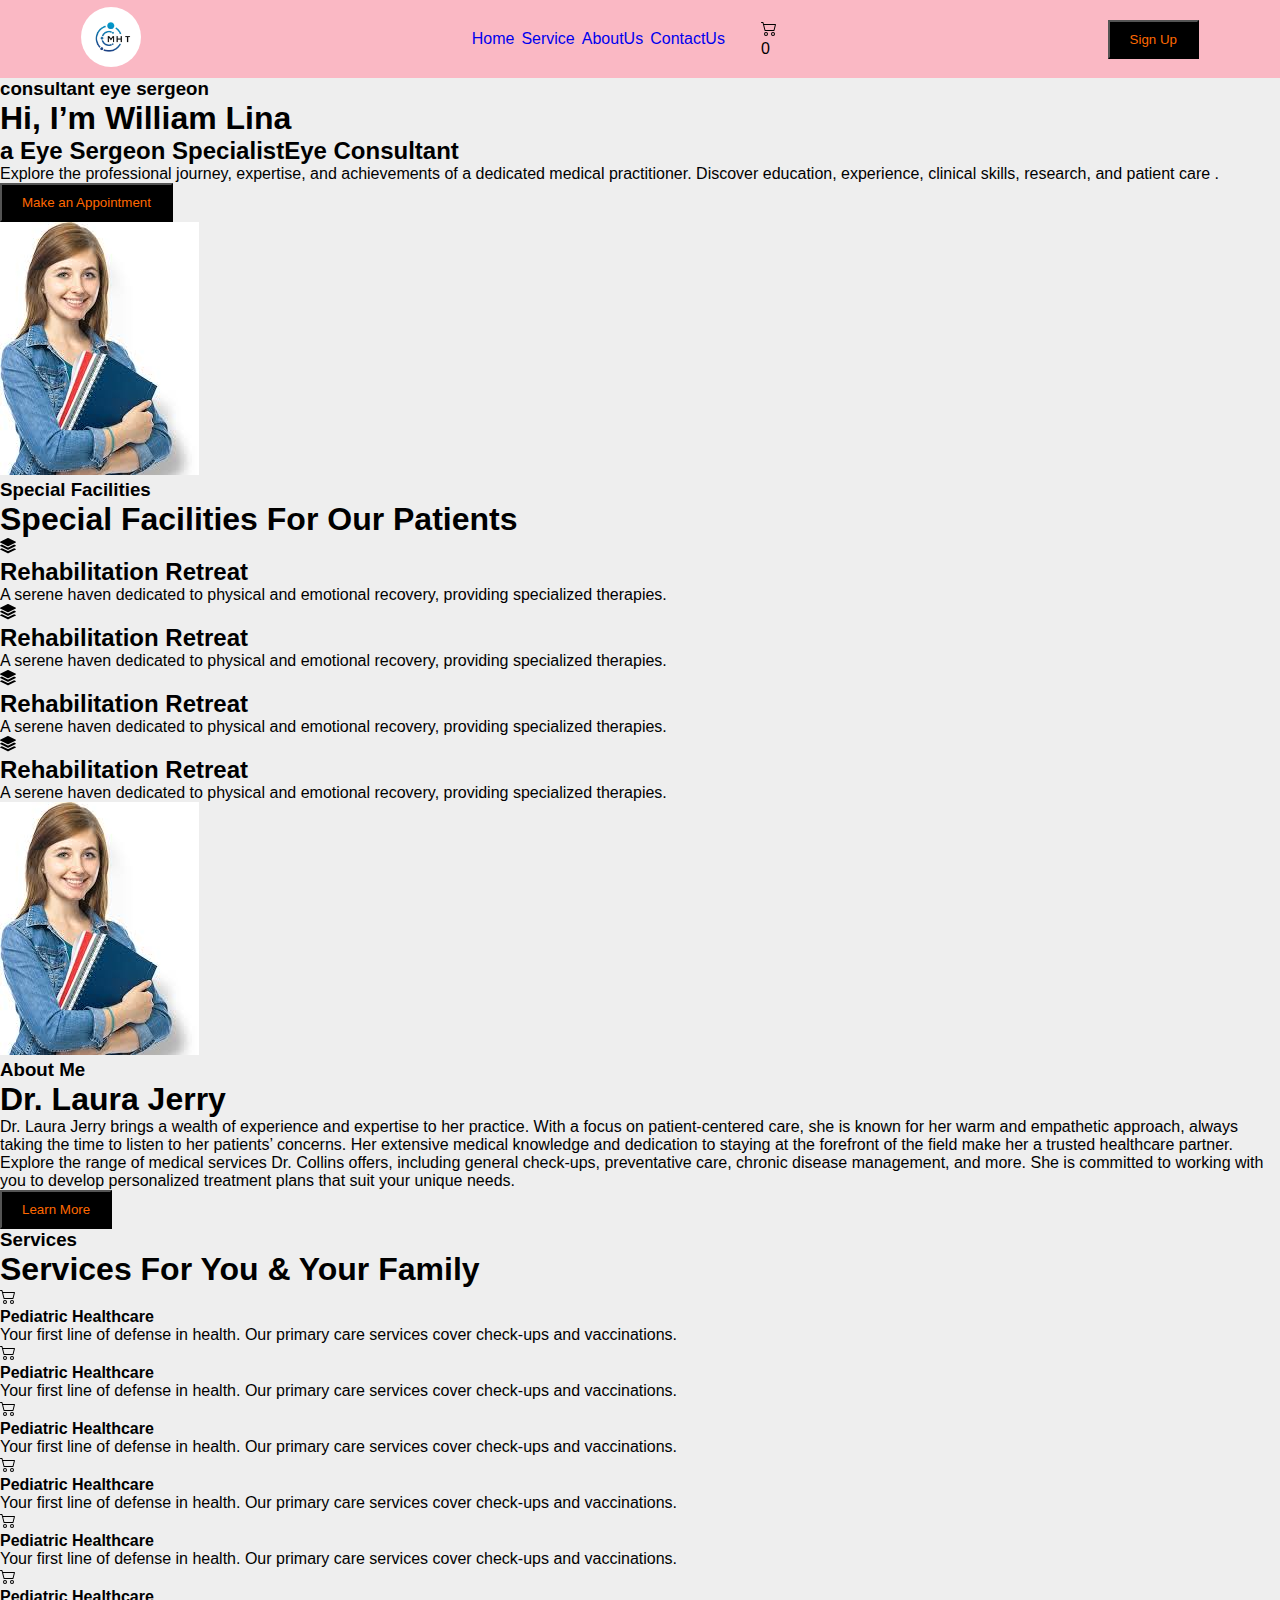
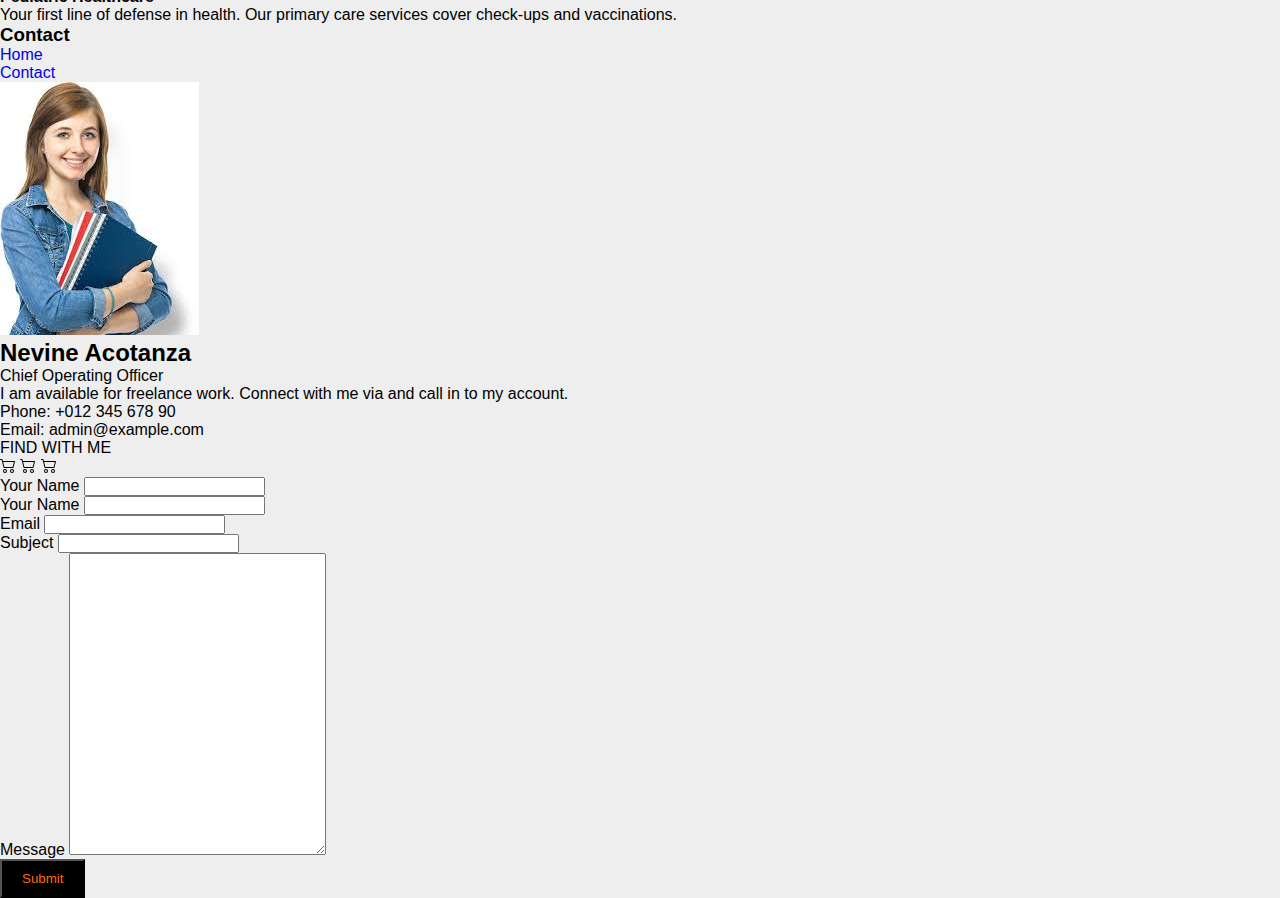
==== index.htm @ 34e97373 "I have started to make project settup using Html and css" ====
<!DOCTYPE html>
<html lang="en">

<head>
    <meta charset="UTF-8">
    <meta author="Muheto Hodal" />
    <meta name="viewport" content="width=device-width, initial-scale=1.0">
    <title>Hodal Portifolio</title>
    <link rel="stylesheet" href="./style.css">
</head>

<body>
    <header>
        <div>
            <img src="./assets/images/logo.webp" alt="This is my Logo">
        </div>
      <div class="nav_cart">
        <nav>
            <ul>
                <li>
                    <a href="home.html">Home</a>
                </li>
                <li>
                    <a href="service.html">Service</a>
                </li>
                <li>
                    <a href="aboutUs.html">AboutUs</a>
                </li>
                <li>
                    <a href="contact.html">ContactUs</a>
                </li>
            </ul>
        </nav>
        <div>
            <div>
                <svg xmlns="http://www.w3.org/2000/svg" width="16" height="16" fill="currentColor" class="bi bi-cart2"
                    viewBox="0 0 16 16">
                    <path
                        d="M0 2.5A.5.5 0 0 1 .5 2H2a.5.5 0 0 1 .485.379L2.89 4H14.5a.5.5 0 0 1 .485.621l-1.5 6A.5.5 0 0 1 13 11H4a.5.5 0 0 1-.485-.379L1.61 3H.5a.5.5 0 0 1-.5-.5M3.14 5l1.25 5h8.22l1.25-5zM5 13a1 1 0 1 0 0 2 1 1 0 0 0 0-2m-2 1a2 2 0 1 1 4 0 2 2 0 0 1-4 0m9-1a1 1 0 1 0 0 2 1 1 0 0 0 0-2m-2 1a2 2 0 1 1 4 0 2 2 0 0 1-4 0" />
                </svg>
            </div>
            <p>0</p>
        </div>
      </div>
        <button>Sign Up</button>

    </header>
    <main>
        <section class="hero_area_section">
            <div class="sub_div reft_div">
                <h3>consultant eye sergeon</h3>
                <h1>Hi, I’m William Lina</h1>
                <h2>a Eye Sergeon SpecialistEye Consultant</h2>
                <p>Explore the professional journey, expertise, and achievements of a dedicated medical practitioner.
                    Discover education, experience, clinical skills, research, and patient care .</p>
                <button>Make an Appointment</button>
            </div>
            <div class="sub_div right_div">
                <img src="./assets/images/keza.jpeg" alt="This is Hero Area Image">
            </div>
        </section>
        <section class="special_facilities_section">
            <div>
                <h3>Special Facilities</h3>
                <h1>Special Facilities For Our Patients</h1>
            </div>
            <div>
                <div class="card_1">
                    <div>
                        <svg xmlns="http://www.w3.org/2000/svg" width="16" height="16" fill="currentColor"
                            class="bi bi-stack" viewBox="0 0 16 16">
                            <path
                                d="m14.12 10.163 1.715.858c.22.11.22.424 0 .534L8.267 15.34a.6.6 0 0 1-.534 0L.165 11.555a.299.299 0 0 1 0-.534l1.716-.858 5.317 2.659c.505.252 1.1.252 1.604 0l5.317-2.66zM7.733.063a.6.6 0 0 1 .534 0l7.568 3.784a.3.3 0 0 1 0 .535L8.267 8.165a.6.6 0 0 1-.534 0L.165 4.382a.299.299 0 0 1 0-.535z" />
                            <path
                                d="m14.12 6.576 1.715.858c.22.11.22.424 0 .534l-7.568 3.784a.6.6 0 0 1-.534 0L.165 7.968a.299.299 0 0 1 0-.534l1.716-.858 5.317 2.659c.505.252 1.1.252 1.604 0z" />
                        </svg>
                    </div>
                    <div>
                        <h2>Rehabilitation Retreat</h2>
                        <p>A serene haven dedicated to physical and emotional recovery, providing specialized therapies.
                        </p>
                    </div>
                </div>
                <div class="card_1">
                    <div>
                        <svg xmlns="http://www.w3.org/2000/svg" width="16" height="16" fill="currentColor"
                            class="bi bi-stack" viewBox="0 0 16 16">
                            <path
                                d="m14.12 10.163 1.715.858c.22.11.22.424 0 .534L8.267 15.34a.6.6 0 0 1-.534 0L.165 11.555a.299.299 0 0 1 0-.534l1.716-.858 5.317 2.659c.505.252 1.1.252 1.604 0l5.317-2.66zM7.733.063a.6.6 0 0 1 .534 0l7.568 3.784a.3.3 0 0 1 0 .535L8.267 8.165a.6.6 0 0 1-.534 0L.165 4.382a.299.299 0 0 1 0-.535z" />
                            <path
                                d="m14.12 6.576 1.715.858c.22.11.22.424 0 .534l-7.568 3.784a.6.6 0 0 1-.534 0L.165 7.968a.299.299 0 0 1 0-.534l1.716-.858 5.317 2.659c.505.252 1.1.252 1.604 0z" />
                        </svg>
                    </div>
                    <div>
                        <h2>Rehabilitation Retreat</h2>
                        <p>A serene haven dedicated to physical and emotional recovery, providing specialized therapies.
                        </p>
                    </div>
                </div>
                <div class="card_1">
                    <div>
                        <svg xmlns="http://www.w3.org/2000/svg" width="16" height="16" fill="currentColor"
                            class="bi bi-stack" viewBox="0 0 16 16">
                            <path
                                d="m14.12 10.163 1.715.858c.22.11.22.424 0 .534L8.267 15.34a.6.6 0 0 1-.534 0L.165 11.555a.299.299 0 0 1 0-.534l1.716-.858 5.317 2.659c.505.252 1.1.252 1.604 0l5.317-2.66zM7.733.063a.6.6 0 0 1 .534 0l7.568 3.784a.3.3 0 0 1 0 .535L8.267 8.165a.6.6 0 0 1-.534 0L.165 4.382a.299.299 0 0 1 0-.535z" />
                            <path
                                d="m14.12 6.576 1.715.858c.22.11.22.424 0 .534l-7.568 3.784a.6.6 0 0 1-.534 0L.165 7.968a.299.299 0 0 1 0-.534l1.716-.858 5.317 2.659c.505.252 1.1.252 1.604 0z" />
                        </svg>
                    </div>
                    <div>
                        <h2>Rehabilitation Retreat</h2>
                        <p>A serene haven dedicated to physical and emotional recovery, providing specialized therapies.
                        </p>
                    </div>
                </div>
                <div class="card_1">
                    <div>
                        <svg xmlns="http://www.w3.org/2000/svg" width="16" height="16" fill="currentColor"
                            class="bi bi-stack" viewBox="0 0 16 16">
                            <path
                                d="m14.12 10.163 1.715.858c.22.11.22.424 0 .534L8.267 15.34a.6.6 0 0 1-.534 0L.165 11.555a.299.299 0 0 1 0-.534l1.716-.858 5.317 2.659c.505.252 1.1.252 1.604 0l5.317-2.66zM7.733.063a.6.6 0 0 1 .534 0l7.568 3.784a.3.3 0 0 1 0 .535L8.267 8.165a.6.6 0 0 1-.534 0L.165 4.382a.299.299 0 0 1 0-.535z" />
                            <path
                                d="m14.12 6.576 1.715.858c.22.11.22.424 0 .534l-7.568 3.784a.6.6 0 0 1-.534 0L.165 7.968a.299.299 0 0 1 0-.534l1.716-.858 5.317 2.659c.505.252 1.1.252 1.604 0z" />
                        </svg>
                    </div>
                    <div>
                        <h2>Rehabilitation Retreat</h2>
                        <p>A serene haven dedicated to physical and emotional recovery, providing specialized therapies.
                        </p>
                    </div>
                </div>
            </div>
        </section>
        <section class="about_us_section">
            <div class="reft_div">
                <img src="./assets/images/keza.jpeg" alt="About Us Image">
            </div>
            <div class="right_div">
                <h3>About Me</h3>
                <h1>Dr. Laura Jerry</h1>
                <p>Dr. Laura Jerry brings a wealth of experience and expertise to her practice. With a focus on
                    patient-centered care, she is known for her warm and empathetic approach, always taking the time to
                    listen to her patients’ concerns. Her extensive medical knowledge and dedication to staying at the
                    forefront of the field make her a trusted healthcare partner.</p>
                <p>Explore the range of medical services Dr. Collins offers, including general check-ups, preventative
                    care, chronic disease management, and more. She is committed to working with you to develop
                    personalized treatment plans that suit your unique needs.</p>
                <button>Learn More</button>
            </div>
        </section>
        <section class="service_section">
            <h3>Services</h3>
            <h1>Services For You &
                Your Family</h1>

            <div class="cards_container">
                <div class="card_2">
                    <div>
                        <svg xmlns="http://www.w3.org/2000/svg" width="16" height="16" fill="currentColor"
                            class="bi bi-cart2" viewBox="0 0 16 16">
                            <path
                                d="M0 2.5A.5.5 0 0 1 .5 2H2a.5.5 0 0 1 .485.379L2.89 4H14.5a.5.5 0 0 1 .485.621l-1.5 6A.5.5 0 0 1 13 11H4a.5.5 0 0 1-.485-.379L1.61 3H.5a.5.5 0 0 1-.5-.5M3.14 5l1.25 5h8.22l1.25-5zM5 13a1 1 0 1 0 0 2 1 1 0 0 0 0-2m-2 1a2 2 0 1 1 4 0 2 2 0 0 1-4 0m9-1a1 1 0 1 0 0 2 1 1 0 0 0 0-2m-2 1a2 2 0 1 1 4 0 2 2 0 0 1-4 0" />
                        </svg>
                    </div>
                    <h4> Pediatric Healthcare</h4>
                    <p>Your first line of defense in health. Our primary care services cover check-ups and vaccinations.
                    </p>
                </div>
                <div class="card_2">
                    <div>
                        <svg xmlns="http://www.w3.org/2000/svg" width="16" height="16" fill="currentColor"
                            class="bi bi-cart2" viewBox="0 0 16 16">
                            <path
                                d="M0 2.5A.5.5 0 0 1 .5 2H2a.5.5 0 0 1 .485.379L2.89 4H14.5a.5.5 0 0 1 .485.621l-1.5 6A.5.5 0 0 1 13 11H4a.5.5 0 0 1-.485-.379L1.61 3H.5a.5.5 0 0 1-.5-.5M3.14 5l1.25 5h8.22l1.25-5zM5 13a1 1 0 1 0 0 2 1 1 0 0 0 0-2m-2 1a2 2 0 1 1 4 0 2 2 0 0 1-4 0m9-1a1 1 0 1 0 0 2 1 1 0 0 0 0-2m-2 1a2 2 0 1 1 4 0 2 2 0 0 1-4 0" />
                        </svg>
                    </div>
                    <h4> Pediatric Healthcare</h4>
                    <p>Your first line of defense in health. Our primary care services cover check-ups and vaccinations.
                    </p>
                </div>
                <div class="card_2">
                    <div>
                        <svg xmlns="http://www.w3.org/2000/svg" width="16" height="16" fill="currentColor"
                            class="bi bi-cart2" viewBox="0 0 16 16">
                            <path
                                d="M0 2.5A.5.5 0 0 1 .5 2H2a.5.5 0 0 1 .485.379L2.89 4H14.5a.5.5 0 0 1 .485.621l-1.5 6A.5.5 0 0 1 13 11H4a.5.5 0 0 1-.485-.379L1.61 3H.5a.5.5 0 0 1-.5-.5M3.14 5l1.25 5h8.22l1.25-5zM5 13a1 1 0 1 0 0 2 1 1 0 0 0 0-2m-2 1a2 2 0 1 1 4 0 2 2 0 0 1-4 0m9-1a1 1 0 1 0 0 2 1 1 0 0 0 0-2m-2 1a2 2 0 1 1 4 0 2 2 0 0 1-4 0" />
                        </svg>
                    </div>
                    <h4> Pediatric Healthcare</h4>
                    <p>Your first line of defense in health. Our primary care services cover check-ups and vaccinations.
                    </p>
                </div>
                <div class="card_2">
                    <div>
                        <svg xmlns="http://www.w3.org/2000/svg" width="16" height="16" fill="currentColor"
                            class="bi bi-cart2" viewBox="0 0 16 16">
                            <path
                                d="M0 2.5A.5.5 0 0 1 .5 2H2a.5.5 0 0 1 .485.379L2.89 4H14.5a.5.5 0 0 1 .485.621l-1.5 6A.5.5 0 0 1 13 11H4a.5.5 0 0 1-.485-.379L1.61 3H.5a.5.5 0 0 1-.5-.5M3.14 5l1.25 5h8.22l1.25-5zM5 13a1 1 0 1 0 0 2 1 1 0 0 0 0-2m-2 1a2 2 0 1 1 4 0 2 2 0 0 1-4 0m9-1a1 1 0 1 0 0 2 1 1 0 0 0 0-2m-2 1a2 2 0 1 1 4 0 2 2 0 0 1-4 0" />
                        </svg>
                    </div>
                    <h4> Pediatric Healthcare</h4>
                    <p>Your first line of defense in health. Our primary care services cover check-ups and vaccinations.
                    </p>
                </div>
                <div class="card_2">
                    <div>
                        <svg xmlns="http://www.w3.org/2000/svg" width="16" height="16" fill="currentColor"
                            class="bi bi-cart2" viewBox="0 0 16 16">
                            <path
                                d="M0 2.5A.5.5 0 0 1 .5 2H2a.5.5 0 0 1 .485.379L2.89 4H14.5a.5.5 0 0 1 .485.621l-1.5 6A.5.5 0 0 1 13 11H4a.5.5 0 0 1-.485-.379L1.61 3H.5a.5.5 0 0 1-.5-.5M3.14 5l1.25 5h8.22l1.25-5zM5 13a1 1 0 1 0 0 2 1 1 0 0 0 0-2m-2 1a2 2 0 1 1 4 0 2 2 0 0 1-4 0m9-1a1 1 0 1 0 0 2 1 1 0 0 0 0-2m-2 1a2 2 0 1 1 4 0 2 2 0 0 1-4 0" />
                        </svg>
                    </div>
                    <h4> Pediatric Healthcare</h4>
                    <p>Your first line of defense in health. Our primary care services cover check-ups and vaccinations.
                    </p>
                </div>
                <div class="card_2">
                    <div>
                        <svg xmlns="http://www.w3.org/2000/svg" width="16" height="16" fill="currentColor"
                            class="bi bi-cart2" viewBox="0 0 16 16">
                            <path
                                d="M0 2.5A.5.5 0 0 1 .5 2H2a.5.5 0 0 1 .485.379L2.89 4H14.5a.5.5 0 0 1 .485.621l-1.5 6A.5.5 0 0 1 13 11H4a.5.5 0 0 1-.485-.379L1.61 3H.5a.5.5 0 0 1-.5-.5M3.14 5l1.25 5h8.22l1.25-5zM5 13a1 1 0 1 0 0 2 1 1 0 0 0 0-2m-2 1a2 2 0 1 1 4 0 2 2 0 0 1-4 0m9-1a1 1 0 1 0 0 2 1 1 0 0 0 0-2m-2 1a2 2 0 1 1 4 0 2 2 0 0 1-4 0" />
                        </svg>
                    </div>
                    <h4> Pediatric Healthcare</h4>
                    <p>Your first line of defense in health. Our primary care services cover check-ups and vaccinations.
                    </p>
                </div>
            </div>
        </section>
        <section class="contact_section">
            <div>
                <h3>Contact</h3>
                <nav>
                    <ul>
                        <li><a href="home.html">Home</a></li>
                        <li><a href="contact.html">Contact</a></li>
                    </ul>
                </nav>
            </div>
            <div>
                <aside>
                    <div>
                        <img src="./assets/images/keza.jpeg" alt="my Aside Image of Contact Us information">
                    </div>
                    <div>
                        <h2>Nevine Acotanza</h2>
                        <p>Chief Operating Officer</p>
                    </div>
                    <p>I am available for freelance work. Connect with me via and call in to my account.</p>
                    <div>
                        <p>Phone: <span>+012 345 678 90</span></p>
                        <p>Email: <span>admin@example.com</span></p>
                    </div>
                    <p>FIND WITH ME</p>

                    <div>
                        <svg xmlns="http://www.w3.org/2000/svg" width="16" height="16" fill="currentColor"
                            class="bi bi-cart2" viewBox="0 0 16 16">
                            <path
                                d="M0 2.5A.5.5 0 0 1 .5 2H2a.5.5 0 0 1 .485.379L2.89 4H14.5a.5.5 0 0 1 .485.621l-1.5 6A.5.5 0 0 1 13 11H4a.5.5 0 0 1-.485-.379L1.61 3H.5a.5.5 0 0 1-.5-.5M3.14 5l1.25 5h8.22l1.25-5zM5 13a1 1 0 1 0 0 2 1 1 0 0 0 0-2m-2 1a2 2 0 1 1 4 0 2 2 0 0 1-4 0m9-1a1 1 0 1 0 0 2 1 1 0 0 0 0-2m-2 1a2 2 0 1 1 4 0 2 2 0 0 1-4 0" />
                        </svg>
                        <svg xmlns="http://www.w3.org/2000/svg" width="16" height="16" fill="currentColor"
                            class="bi bi-cart2" viewBox="0 0 16 16">
                            <path
                                d="M0 2.5A.5.5 0 0 1 .5 2H2a.5.5 0 0 1 .485.379L2.89 4H14.5a.5.5 0 0 1 .485.621l-1.5 6A.5.5 0 0 1 13 11H4a.5.5 0 0 1-.485-.379L1.61 3H.5a.5.5 0 0 1-.5-.5M3.14 5l1.25 5h8.22l1.25-5zM5 13a1 1 0 1 0 0 2 1 1 0 0 0 0-2m-2 1a2 2 0 1 1 4 0 2 2 0 0 1-4 0m9-1a1 1 0 1 0 0 2 1 1 0 0 0 0-2m-2 1a2 2 0 1 1 4 0 2 2 0 0 1-4 0" />
                        </svg>
                        <svg xmlns="http://www.w3.org/2000/svg" width="16" height="16" fill="currentColor"
                            class="bi bi-cart2" viewBox="0 0 16 16">
                            <path
                                d="M0 2.5A.5.5 0 0 1 .5 2H2a.5.5 0 0 1 .485.379L2.89 4H14.5a.5.5 0 0 1 .485.621l-1.5 6A.5.5 0 0 1 13 11H4a.5.5 0 0 1-.485-.379L1.61 3H.5a.5.5 0 0 1-.5-.5M3.14 5l1.25 5h8.22l1.25-5zM5 13a1 1 0 1 0 0 2 1 1 0 0 0 0-2m-2 1a2 2 0 1 1 4 0 2 2 0 0 1-4 0m9-1a1 1 0 1 0 0 2 1 1 0 0 0 0-2m-2 1a2 2 0 1 1 4 0 2 2 0 0 1-4 0" />
                        </svg>
                    </div>
                </aside>
                <form action="#">
                    <div>
                        <div>
                            <label for="full_name">Your Name</label>
                            <input type="text" name="" id="full_name">
                        </div>
                        <div>
                            <label for="phone_number">Your Name</label>
                            <input type="text" name="" id="phone_number">
                        </div>
                    </div>
                    <div>
                        <label for="email">Email</label>
                        <input type="email" name="" id="email">
                    </div>
                    <div>
                        <label for="subject">Subject</label>
                        <input type="text" name="" id="subject">
                    </div>
                    <div>
                        <label for="message">Message</label>
                        <textarea name="" id="message" cols="30" rows="20"></textarea>
                    </div>
                    <button type="submit">Submit</button>
                </form>
            </div>
        </section>
    </main>

</body>

</html>
---- style.css ----
* {
    margin: 0px;
    padding: 0px;
    box-sizing: border-box;
}

:root {
    --color--black: #000000;
    --color--cyan-bluish-gray: #abb8c3;
    --color--white: #ffffff;
    --color--option-bg: #eee;
    --color--pale-pink: #f78da7;
    --color--vivid-red: #cf2e2e;
    --color--luminous-vivid-orange: #ff6900;
    --color--luminous-vivid-amber: #fcb900;
    --color--light-green-cyan: #7bdcb5;
    --color--vivid-green-cyan: #00d084;
    --color--pale-cyan-blue: #8ed1fc;
    --color--vivid-cyan-blue: #0693e3;
    --color--vivid-purple: #9b51e0;
    --color--inbio-primary: #ff014f;
    --color--inbio-secondary: #FFDC60;
    --color--inbio-tertiary: #FAB8C4;
    --color--inbio-white: #ffffff;
    --color--inbio-dark: #27272E;
    --gradient--vivid-cyan-blue-to-vivid-purple: linear-gradient(135deg, rgba(6, 147, 227, 1) 0%, rgb(155, 81, 224) 100%);
    --gradient--light-green-cyan-to-vivid-green-cyan: linear-gradient(135deg, rgb(122, 220, 180) 0%, rgb(0, 208, 130) 100%);
    --gradient--luminous-vivid-amber-to-luminous-vivid-orange: linear-gradient(135deg, rgba(252, 185, 0, 1) 0%, rgba(255, 105, 0, 1) 100%);
    --gradient--luminous-vivid-orange-to-vivid-red: linear-gradient(135deg, rgba(255, 105, 0, 1) 0%, rgb(207, 46, 46) 100%);
    --gradient--very-light-gray-to-cyan-bluish-gray: linear-gradient(135deg, rgb(238, 238, 238) 0%, rgb(169, 184, 195) 100%);
    --gradient--cool-to-warm-spectrum: linear-gradient(135deg, rgb(74, 234, 220) 0%, rgb(151, 120, 209) 20%, rgb(207, 42, 186) 40%, rgb(238, 44, 130) 60%, rgb(251, 105, 98) 80%, rgb(254, 248, 76) 100%);
    --gradient--blush-light-purple: linear-gradient(135deg, rgb(255, 206, 236) 0%, rgb(152, 150, 240) 100%);
    --gradient--blush-bordeaux: linear-gradient(135deg, rgb(254, 205, 165) 0%, rgb(254, 45, 45) 50%, rgb(107, 0, 62) 100%);
    --gradient--luminous-dusk: linear-gradient(135deg, rgb(255, 203, 112) 0%, rgb(199, 81, 192) 50%, rgb(65, 88, 208) 100%);
    --gradient--pale-ocean: linear-gradient(135deg, rgb(255, 245, 203) 0%, rgb(182, 227, 212) 50%, rgb(51, 167, 181) 100%);
    --gradient--electric-grass: linear-gradient(135deg, rgb(202, 248, 128) 0%, rgb(113, 206, 126) 100%);
    --gradient--midnight: linear-gradient(135deg, rgb(2, 3, 129) 0%, rgb(40, 116, 252) 100%);
    --font-size--small: 12px;
    --font-size--medium: 20px;
    --font-size--large: 36px;
    --font-size--x-large: 42px;
    --font-size--normal: 16px;
    --font-size--huge: 50px;
    --font-family--inter: "Inter", sans-serif;
    --font-family--cardo: Cardo;
    --spacing--20: 0.44rem;
    --spacing--30: 0.67rem;
    --spacing--40: 1rem;
    --spacing--50: 1.5rem;
    --spacing--60: 2.25rem;
    --spacing--70: 3.38rem;
    --spacing--80: 5.06rem;
    --shadow--natural: 6px 6px 9px rgba(0, 0, 0, 0.2);
    --shadow--deep: 12px 12px 50px rgba(0, 0, 0, 0.4);
    --shadow--sharp: 6px 6px 0px rgba(0, 0, 0, 0.2);
    --shadow--outlined: 6px 6px 0px -3px rgba(255, 255, 255, 1), 6px 6px rgba(0, 0, 0, 1);
    --shadow--crisp: 6px 6px 0px rgba(0, 0, 0, 1);
}

body {
    background-color: var(--color--option-bg);
    font-family: var(--font-family--inter);
}

ul {
    list-style: none;
}

a {
    text-decoration: none;
}

header {
    background-color: var(--color--inbio-tertiary);
    display: flex;
    justify-content: space-between;
    padding: var(--spacing--20) var(--spacing--80);
    align-items: center;

}

header img {
    width: 60px;
    height: 60px;
    border-radius: 50%;
}

header nav ul {
    display: flex;
    gap: var(--spacing--20);
}

button {
    padding: 10px 20px;
    background: var(--color--black);
    color: var(--color--luminous-vivid-orange);
}

.nav_cart {
    display: flex;
    gap: var(--spacing--60);
    align-items: center;
}
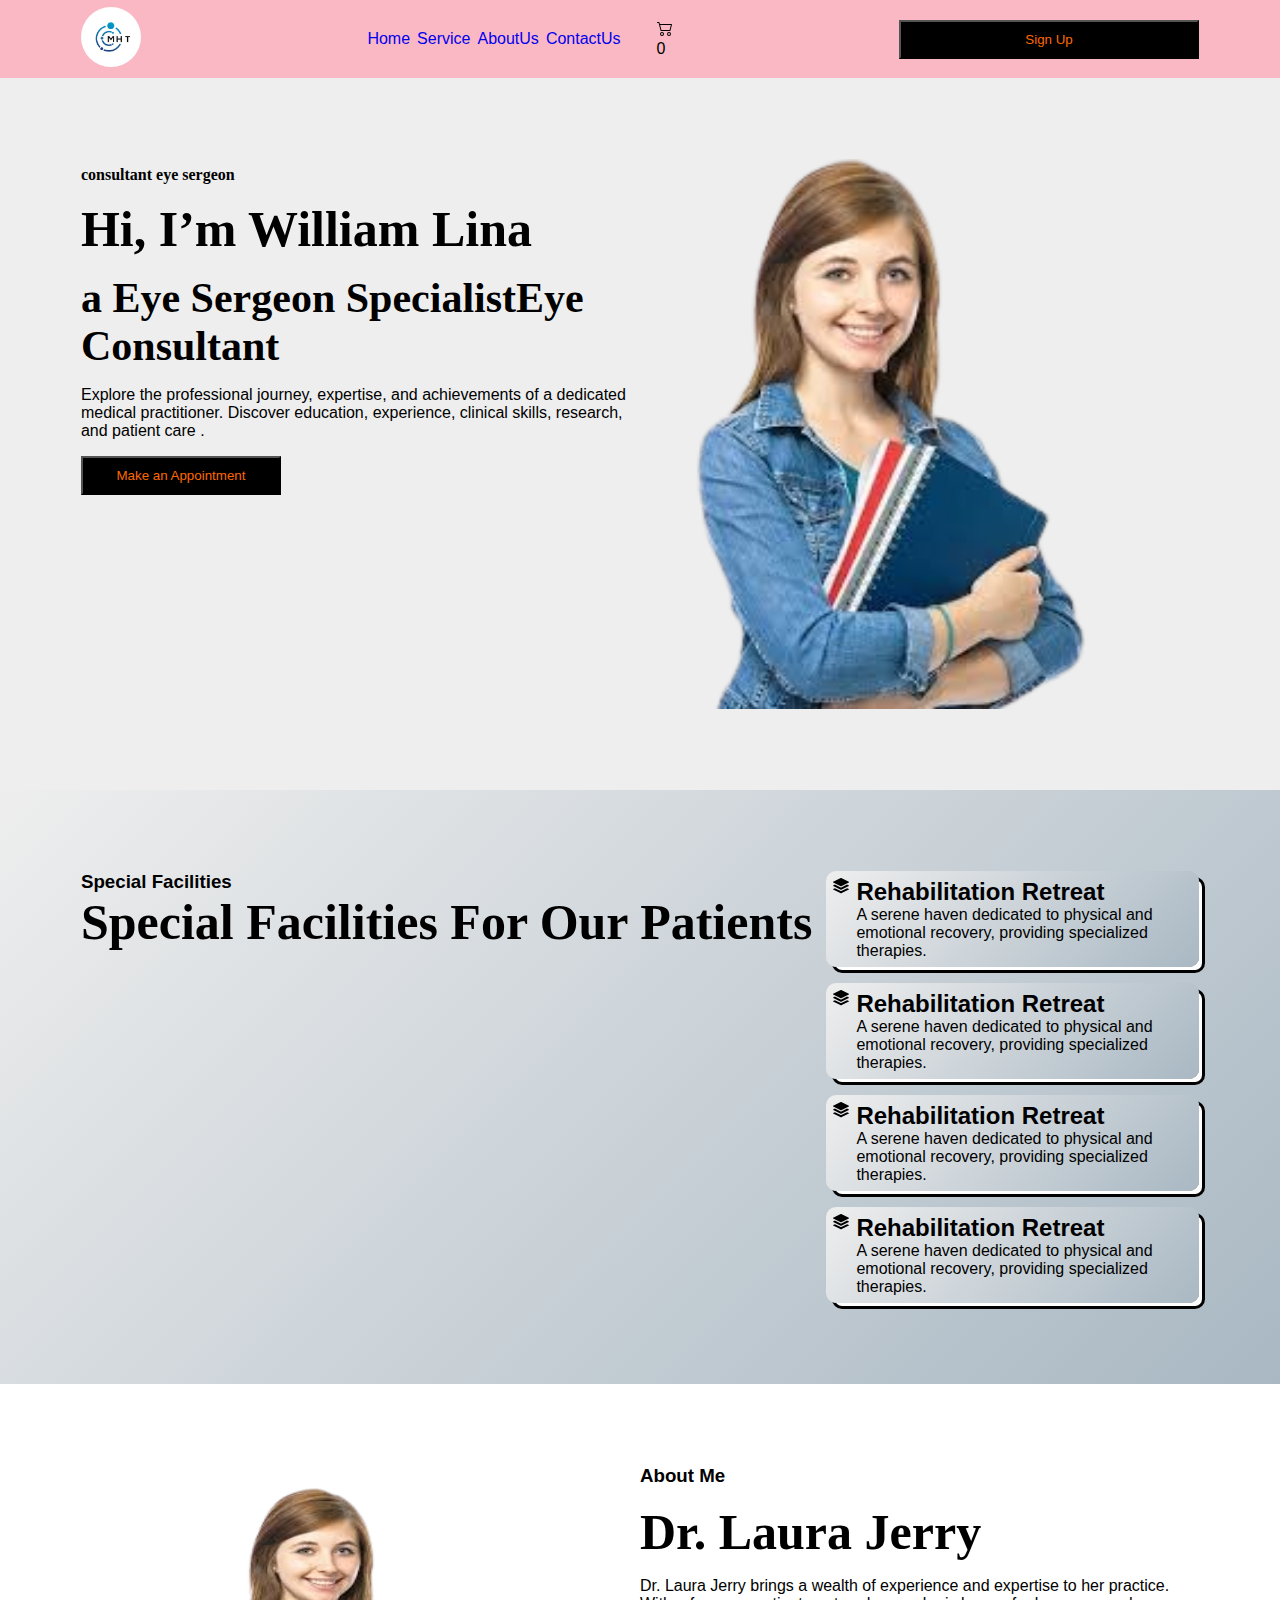
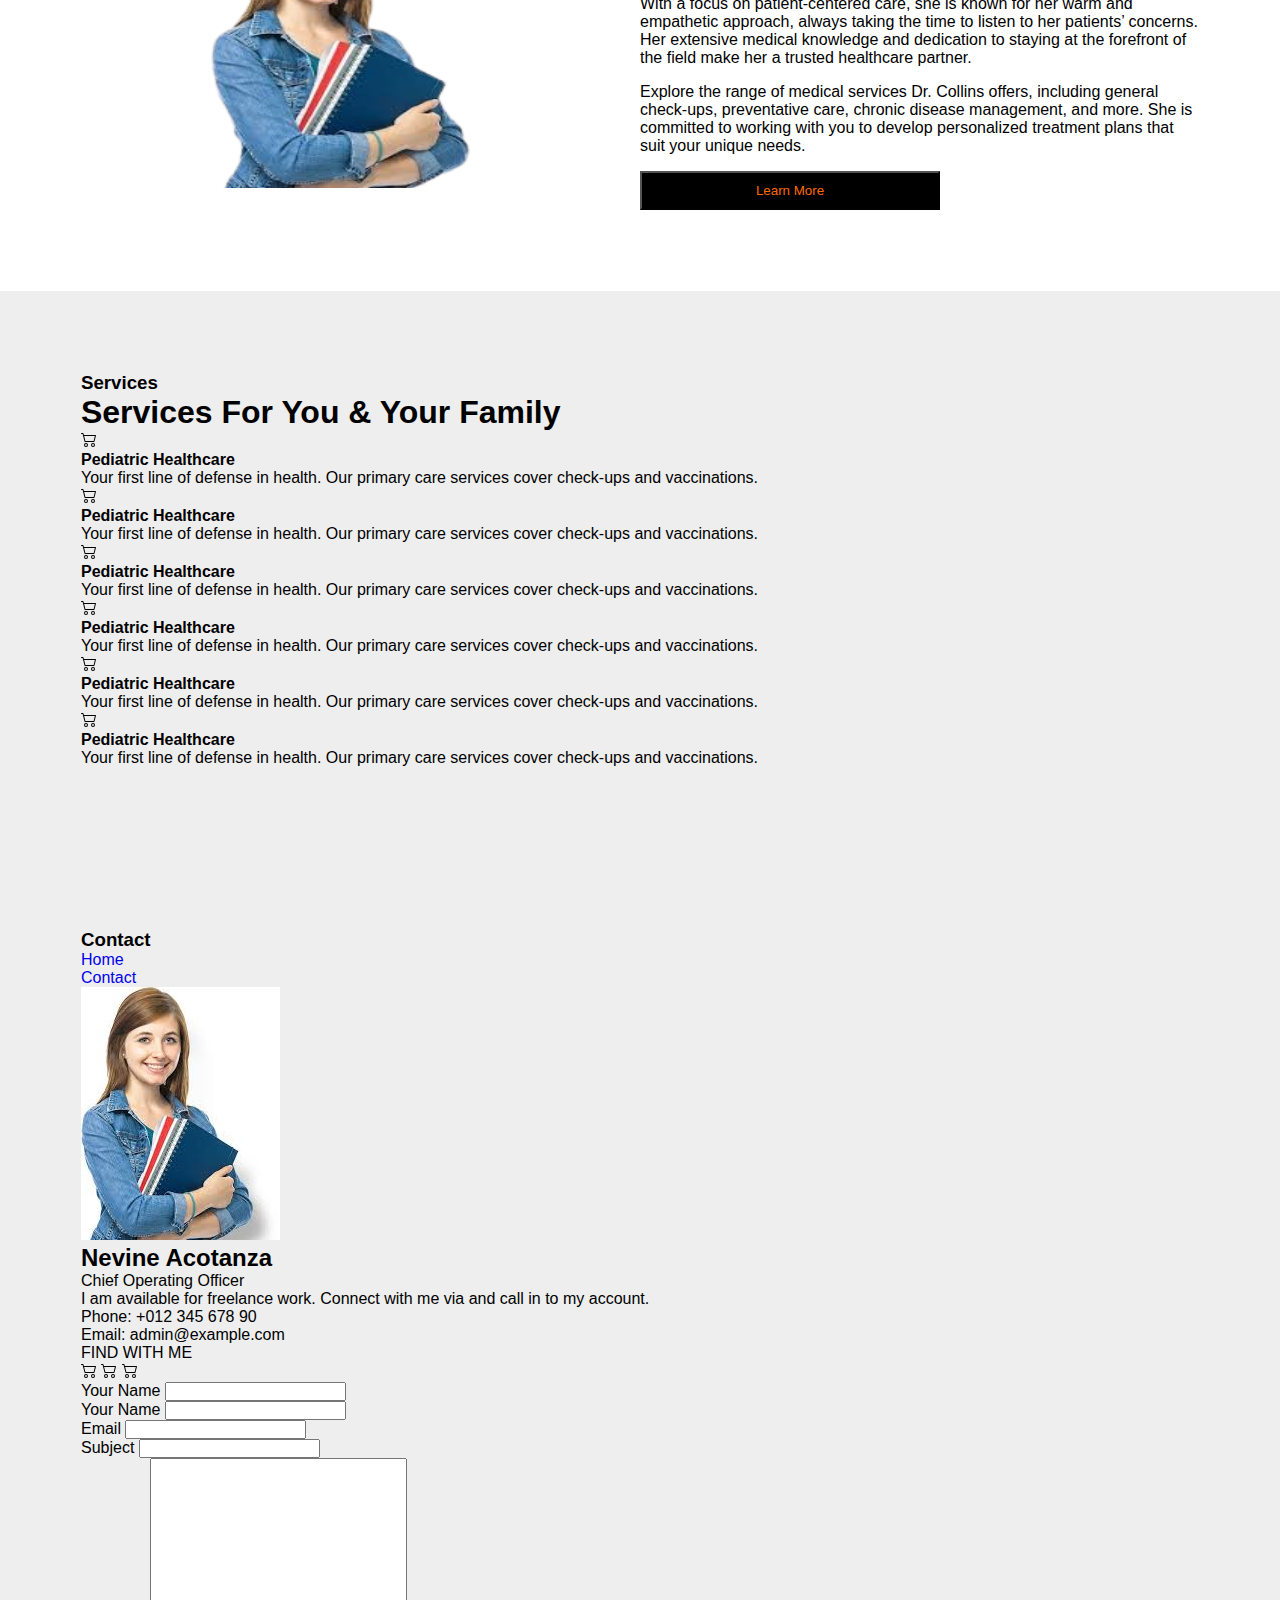
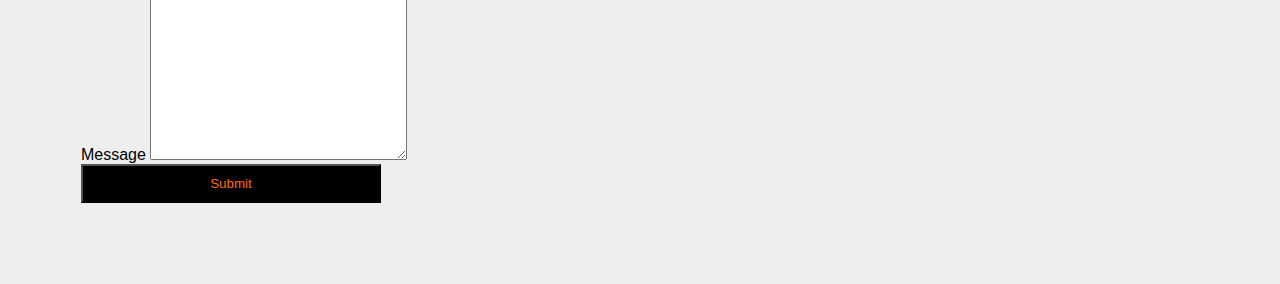
==== commit 2ef12d02: "Add basic sections like Hero area, About us in styling form using css" ====
--- a/index.htm
+++ b/index.htm
@@ -48,23 +48,23 @@
     <main>
         <section class="hero_area_section">
             <div class="sub_div reft_div">
-                <h3>consultant eye sergeon</h3>
-                <h1>Hi, I’m William Lina</h1>
-                <h2>a Eye Sergeon SpecialistEye Consultant</h2>
+                <h3 class="heading3">consultant eye sergeon</h3>
+                <h1 class="heading1">Hi, I’m William Lina</h1>
+                <h2 class="heading2">a Eye Sergeon SpecialistEye Consultant</h2>
                 <p>Explore the professional journey, expertise, and achievements of a dedicated medical practitioner.
                     Discover education, experience, clinical skills, research, and patient care .</p>
                 <button>Make an Appointment</button>
             </div>
             <div class="sub_div right_div">
-                <img src="./assets/images/keza.jpeg" alt="This is Hero Area Image">
+                <img src="./assets/images/keza.png" alt="This is Hero Area Image">
             </div>
         </section>
         <section class="special_facilities_section">
             <div>
                 <h3>Special Facilities</h3>
-                <h1>Special Facilities For Our Patients</h1>
-            </div>
-            <div>
+                <h1 class="heading1">Special Facilities For Our Patients</h1>
+            </div>
+            <div class="cards_container_1">
                 <div class="card_1">
                     <div>
                         <svg xmlns="http://www.w3.org/2000/svg" width="16" height="16" fill="currentColor"
@@ -133,11 +133,11 @@
         </section>
         <section class="about_us_section">
             <div class="reft_div">
-                <img src="./assets/images/keza.jpeg" alt="About Us Image">
+                <img src="./assets/images/keza.png" alt="About Us Image">
             </div>
             <div class="right_div">
                 <h3>About Me</h3>
-                <h1>Dr. Laura Jerry</h1>
+                <h1 class="heading1">Dr. Laura Jerry</h1>
                 <p>Dr. Laura Jerry brings a wealth of experience and expertise to her practice. With a focus on
                     patient-centered care, she is known for her warm and empathetic approach, always taking the time to
                     listen to her patients’ concerns. Her extensive medical knowledge and dedication to staying at the
--- a/style.css
+++ b/style.css
@@ -70,6 +70,9 @@
     text-decoration: none;
 }
 
+section {
+    padding: var(--spacing--80);
+}
 header {
     background-color: var(--color--inbio-tertiary);
     display: flex;
@@ -94,10 +97,101 @@
     padding: 10px 20px;
     background: var(--color--black);
     color: var(--color--luminous-vivid-orange);
+    width: 300px;
 }
 
 .nav_cart {
     display: flex;
     gap: var(--spacing--60);
     align-items: center;
-}+}
+.hero_area_section {
+    display: grid;
+    grid-template-columns: 1fr 1fr;
+}
+
+.hero_area_section .reft_div {
+    padding: var(--spacing--20) 0;
+    display: flex;
+    flex-direction: column;
+    gap: var(--spacing--40);
+
+}
+
+.hero_area_section .reft_div button {
+    width: 200px;
+}
+.hero_area_section .right_div {
+    display: flex;
+    justify-content: center;
+    align-items: center;
+}
+.hero_area_section .right_div img {
+    width: 450px;
+    height: 550px;
+}
+
+.heading1,
+.heading2,
+.heading3 {
+    font-family: var(--font-family--cardo);
+}
+
+.heading1 {
+    font-size: var(--font-size--huge);
+}
+
+.heading2 {
+    font-size: var(--font-size--x-large);
+}
+
+.heading3 {
+    font-size: var(--font-size--normal);
+}
+
+/* special_facilities_section
+ ====================================
+ ================================= */
+
+.special_facilities_section {
+    display: grid;
+    grid-template-columns: 2fr 1fr;
+    background: var(--gradient--very-light-gray-to-cyan-bluish-gray);
+}
+.card_1{
+    display: flex;
+    gap: var(--spacing--20);
+    padding: var(--spacing--20);
+    border-radius: 10px;
+    background: var(--gradient--very-light-gray-to-cyan-bluish-gray);
+    box-shadow: var(--shadow--outlined);
+}
+.cards_container_1{
+    display: flex;
+    flex-direction: column;
+    gap: var(--spacing--40);
+}
+
+/* about_us_section
+ ====================================
+ ================================= */
+
+ .about_us_section{
+    background-color: var(--color--inbio-white);
+    display: grid;
+    grid-template-columns: 1fr 1fr;
+ }
+ .about_us_section img{
+    width: 300px;
+    height: 300px;
+ }
+ .about_us_section .reft_div{
+    display: flex;
+    justify-content: center;
+    align-items: center;
+ }
+ .about_us_section .right_div{
+    display: flex;
+    flex-direction: column;
+    gap: var(--spacing--40);
+ }